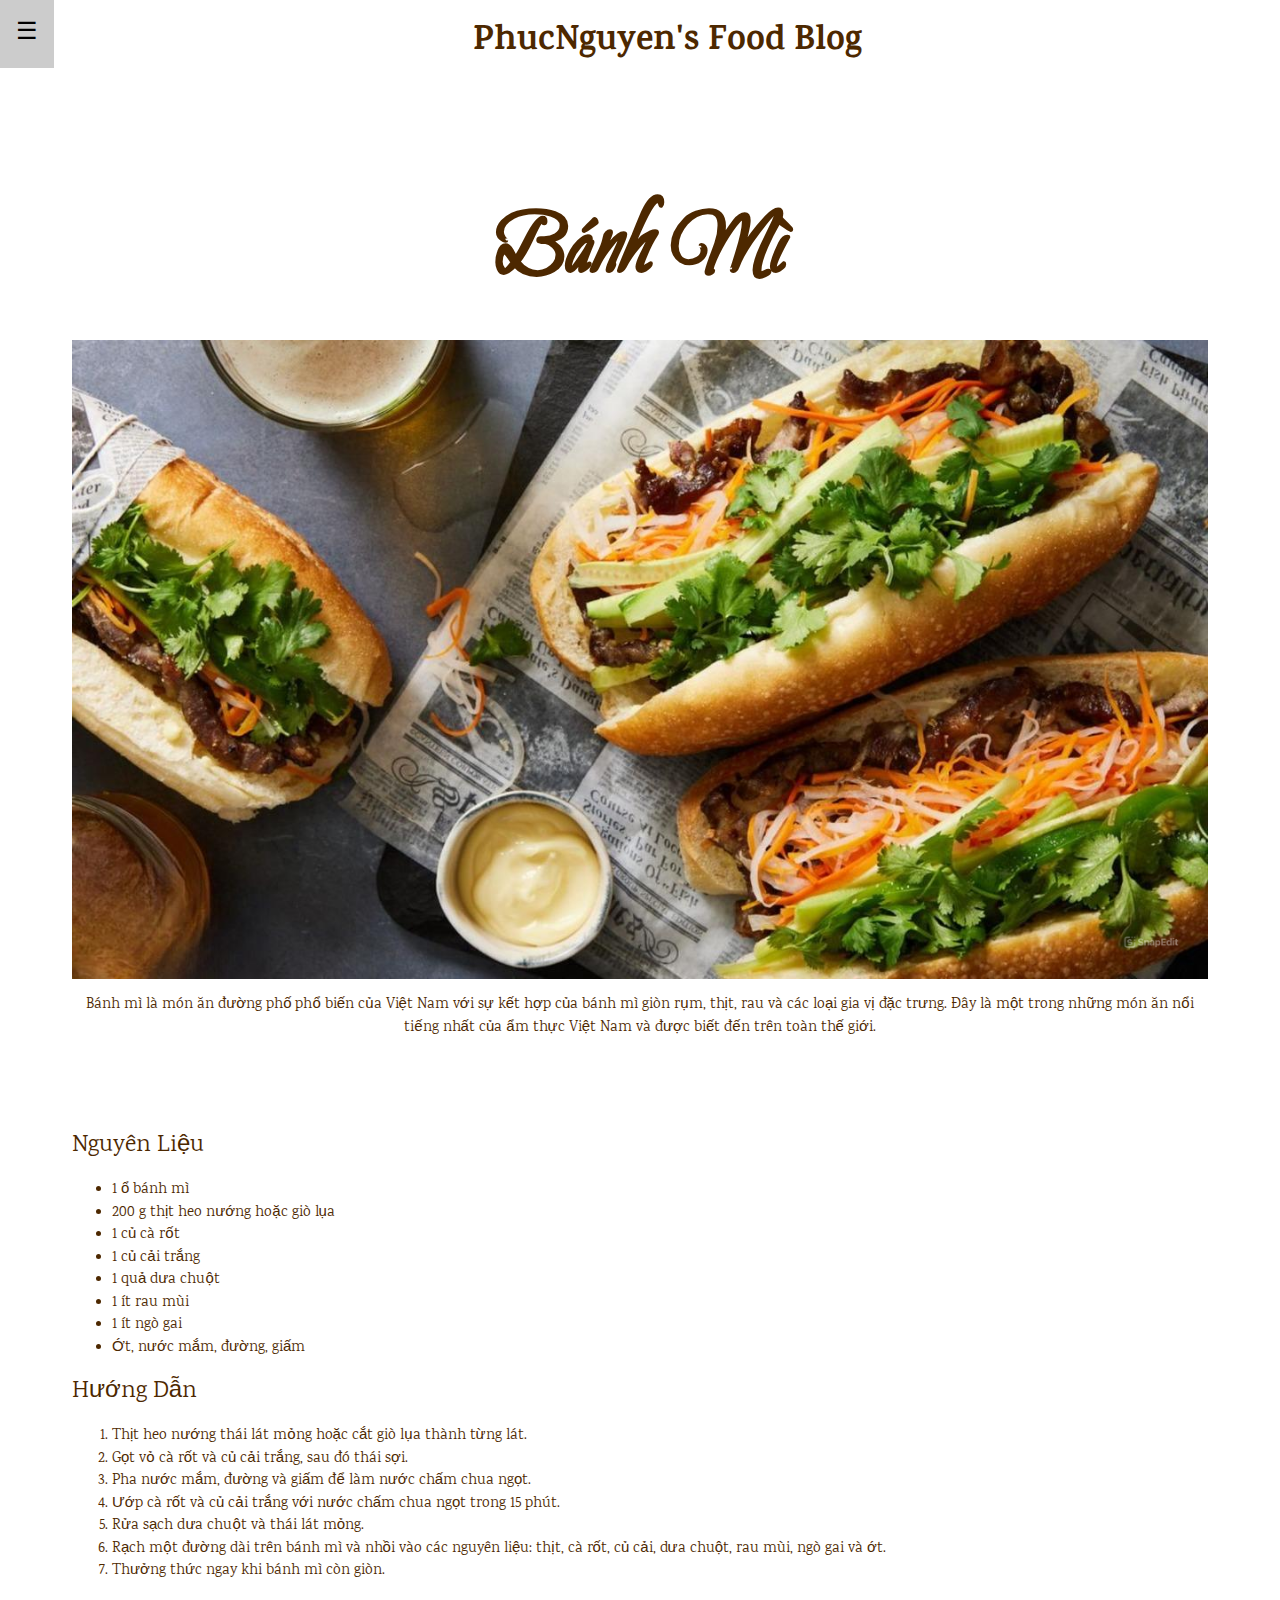
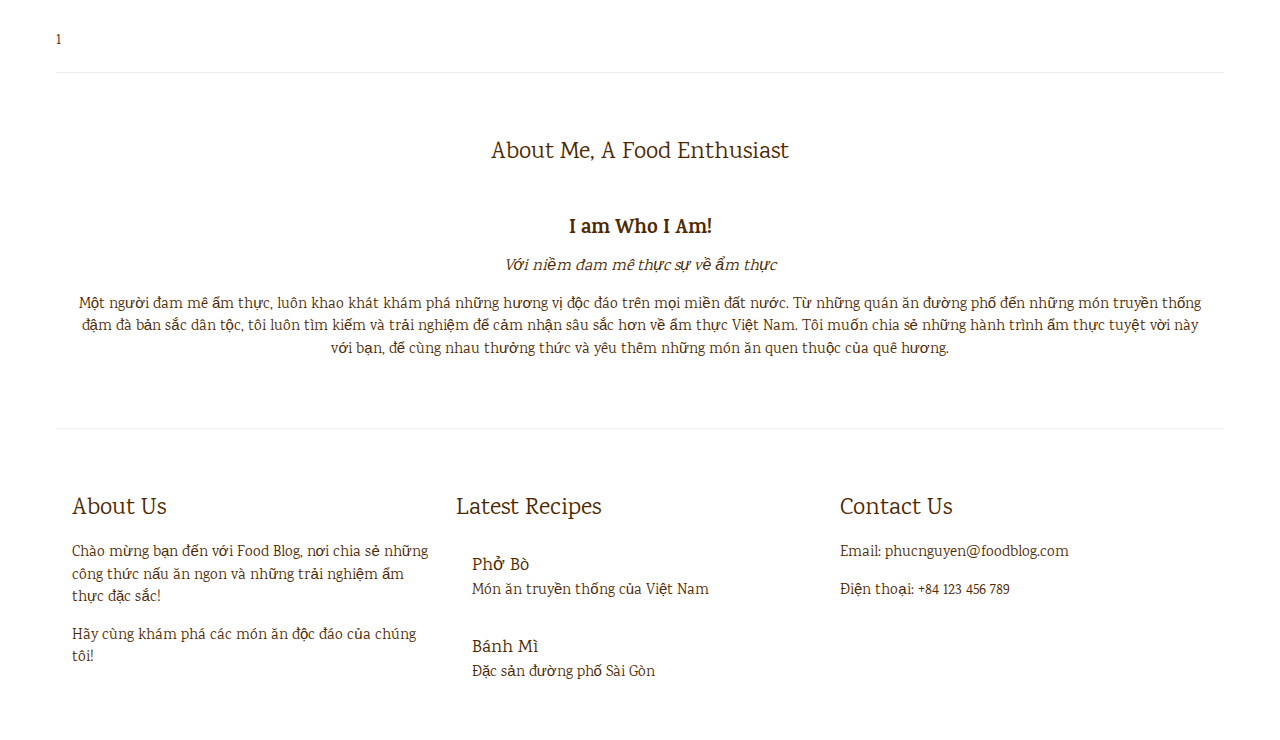
==== dishes/banhmi.html @ 0bd89c78 "update dishes" ====
<!DOCTYPE html>
<html>

<head>
    <link rel="preconnect" href="https://fonts.googleapis.com">
    <link rel="preconnect" href="https://fonts.gstatic.com" crossorigin>
    <link href="https://fonts.googleapis.com/css2?family=Petemoss&display=swap" rel="stylesheet">

    <title>Bánh Mì - Công Thức và Hướng Dẫn</title>
    <meta charset="utf-8">
    <meta name="viewport" content="width=device-width, initial-scale=1">
    <link rel="stylesheet" href="https://www.w3schools.com/w3css/4/w3.css">
    <link rel="stylesheet" href="https://fonts.googleapis.com/css?family=Karma">
    <link rel="apple-touch-icon" sizes="180x180" href="../favicon/apple-touch-icon.png">
    <link rel="icon" type="image/png" sizes="32x32" href="../favicon/favicon-32x32.png">
    <link rel="icon" type="image/png" sizes="16x16" href="../favicon/favicon-16x16.png">
    <link rel="manifest" href="../favicon/site.webmanifest">
    <style>
        * {
            color: #4d2800;
        }

        body,
        h1,
        h2,
        h3,
        h4,
        h5,
        h6 {
            font-family: "Karma", sans-serif
        }

        .w3-bar-block .w3-bar-item {
            padding: 20px
        }

        .w3-container h1 {
            font-family: "Petemoss", cursive;
            font-size: 120px;
            font-weight: 600;
            font-style: normal;
        }
    </style>
</head>

<body>

    <!-- Sidebar (hidden by default) -->
    <nav class="w3-sidebar w3-bar-block w3-card w3-top w3-xlarge w3-animate-left"
        style="display: none; z-index: 2; width: 15%; min-width: 150px" id="mySidebar">
        <a href="javascript:void(0)" onclick="w3_close()" class="w3-bar-item w3-button">Close Menu</a>
        <a href="#food" onclick="w3_close()" class="w3-bar-item w3-button">Food</a>
        <a href="#about" onclick="w3_close()" class="w3-bar-item w3-button">About</a>
    </nav>

    <!-- Top menu -->
    <div class="w3-top">
        <div class="w3-white w3-xlarge" style="margin:auto">
          <div class="w3-button w3-padding-16 w3-left" onclick="w3_open()">☰</div>
          <div class="w3-center w3-padding-16" style="font-size: 35px;"><b>PhucNguyen's Food Blog</b></div>
        </div>
    </div>

    <!-- !PAGE CONTENT! -->
    <div class="w3-main w3-content w3-padding" style="max-width: 1200px; margin-top: 100px">
        <!-- Bánh Mì -->
        <div class="w3-container w3-padding-32 w3-center">
            <h1>Bánh Mì</h1>
            <img src="../images/banhmi.jpg" alt="Bánh Mì" style="width: 100%; height: auto;">
            <p>Bánh mì là món ăn đường phố phổ biến của Việt Nam với sự kết hợp của bánh mì giòn rụm, thịt, rau và các loại gia vị đặc trưng. Đây là một trong những món ăn nổi tiếng nhất của ẩm thực Việt Nam và được biết đến trên toàn thế giới.</p>
        </div>

        <!-- Công Thức Nấu Ăn -->
        <div class="w3-container w3-padding-32">
            <h3>Nguyên Liệu</h3>
            <ul>
                <li>1 ổ bánh mì</li>
                <li>200 g thịt heo nướng hoặc giò lụa</li>
                <li>1 củ cà rốt</li>
                <li>1 củ cải trắng</li>
                <li>1 quả dưa chuột</li>
                <li>1 ít rau mùi</li>
                <li>1 ít ngò gai</li>
                <li>Ớt, nước mắm, đường, giấm</li>
            </ul>

            <h3>Hướng Dẫn</h3>
            <ol>
                <li>Thịt heo nướng thái lát mỏng hoặc cắt giò lụa thành từng lát.</li>
                <li>Gọt vỏ cà rốt và củ cải trắng, sau đó thái sợi.</li>
                <li>Pha nước mắm, đường và giấm để làm nước chấm chua ngọt.</li>
                <li>Ướp cà rốt và củ cải trắng với nước chấm chua ngọt trong 15 phút.</li>
                <li>Rửa sạch dưa chuột và thái lát mỏng.</li>
                <li>Rạch một đường dài trên bánh mì và nhồi vào các nguyên liệu: thịt, cà rốt, củ cải, dưa chuột, rau mùi, ngò gai và ớt.</li>
                <li>Thưởng thức ngay khi bánh mì còn giòn.</li>
            </ol>
        </div>
1

        <hr id="about">

        <!-- About Section -->
        <div class="w3-container w3-padding-32 w3-center">
            <h3>About Me, A Food Enthusiast</h3><br>
            <div class="w3-padding-20">
                <h4><b>I am Who I Am!</b></h4>
                <h6><i>Với niềm đam mê thực sự về ẩm thực</i></h6>
                <p>Một người đam mê ẩm thực, luôn khao khát khám phá những hương vị độc đáo trên mọi miền
                    đất nước.
                    Từ những quán ăn đường phố đến những món truyền thống đậm đà bản sắc dân tộc, tôi luôn tìm kiếm và
                    trải nghiệm để cảm nhận sâu sắc hơn về ẩm thực Việt Nam.
                    Tôi muốn chia sẻ những hành trình ẩm thực tuyệt vời này với bạn, để cùng nhau thưởng thức và yêu
                    thêm những món ăn quen thuộc của quê hương.</p>
            </div>
        </div>
        <hr>

        <!-- Footer -->
        <footer class="w3-row-padding w3-padding-32">
            <div class="w3-third">
                <h3>About Us</h3>
                <p>Chào mừng bạn đến với Food Blog, nơi chia sẻ những công thức nấu ăn ngon và những trải nghiệm ẩm thực
                    đặc sắc!</p>
                <p>Hãy cùng khám phá các món ăn độc đáo của chúng tôi!</p>
            </div>

            <div class="w3-third">
                <h3>Latest Recipes</h3>
                <ul class="w3-ul w3-hoverable">
                  <a href="../dishes/pho.html" style="display: block; text-decoration: none; color: inherit;">
                    <li class="w3-padding-16">
                    <span class="w3-large">Phở Bò</span><br>
                    <span>Món ăn truyền thống của Việt Nam</span>
                    </li>
                  </a>
                  <a href="../dishes/banhmi.html" style="display: block; text-decoration: none; color: inherit;">
                    <li class="w3-padding-16">
                      <span class="w3-large">Bánh Mì</span><br>
                      <span>Đặc sản đường phố Sài Gòn</span>
                    </li>
                  </a>
                </ul>
            </div>

            <div class="w3-third w3-right w3-padding-left">
                <h3>Contact Us</h3>
                <p>Email: phucnguyen@foodblog.com</p>
                <p>Điện thoại: +84 123 456 789</p>
            </div>
        </footer>

        <!-- End page content -->
    </div>

    <script>
        // Script to open and close sidebar
        function w3_open() {
            document.getElementById("mySidebar").style.display = "block";
        }

        function w3_close() {
            document.getElementById("mySidebar").style.display = "none";
        }
    </script>

</body>

</html>
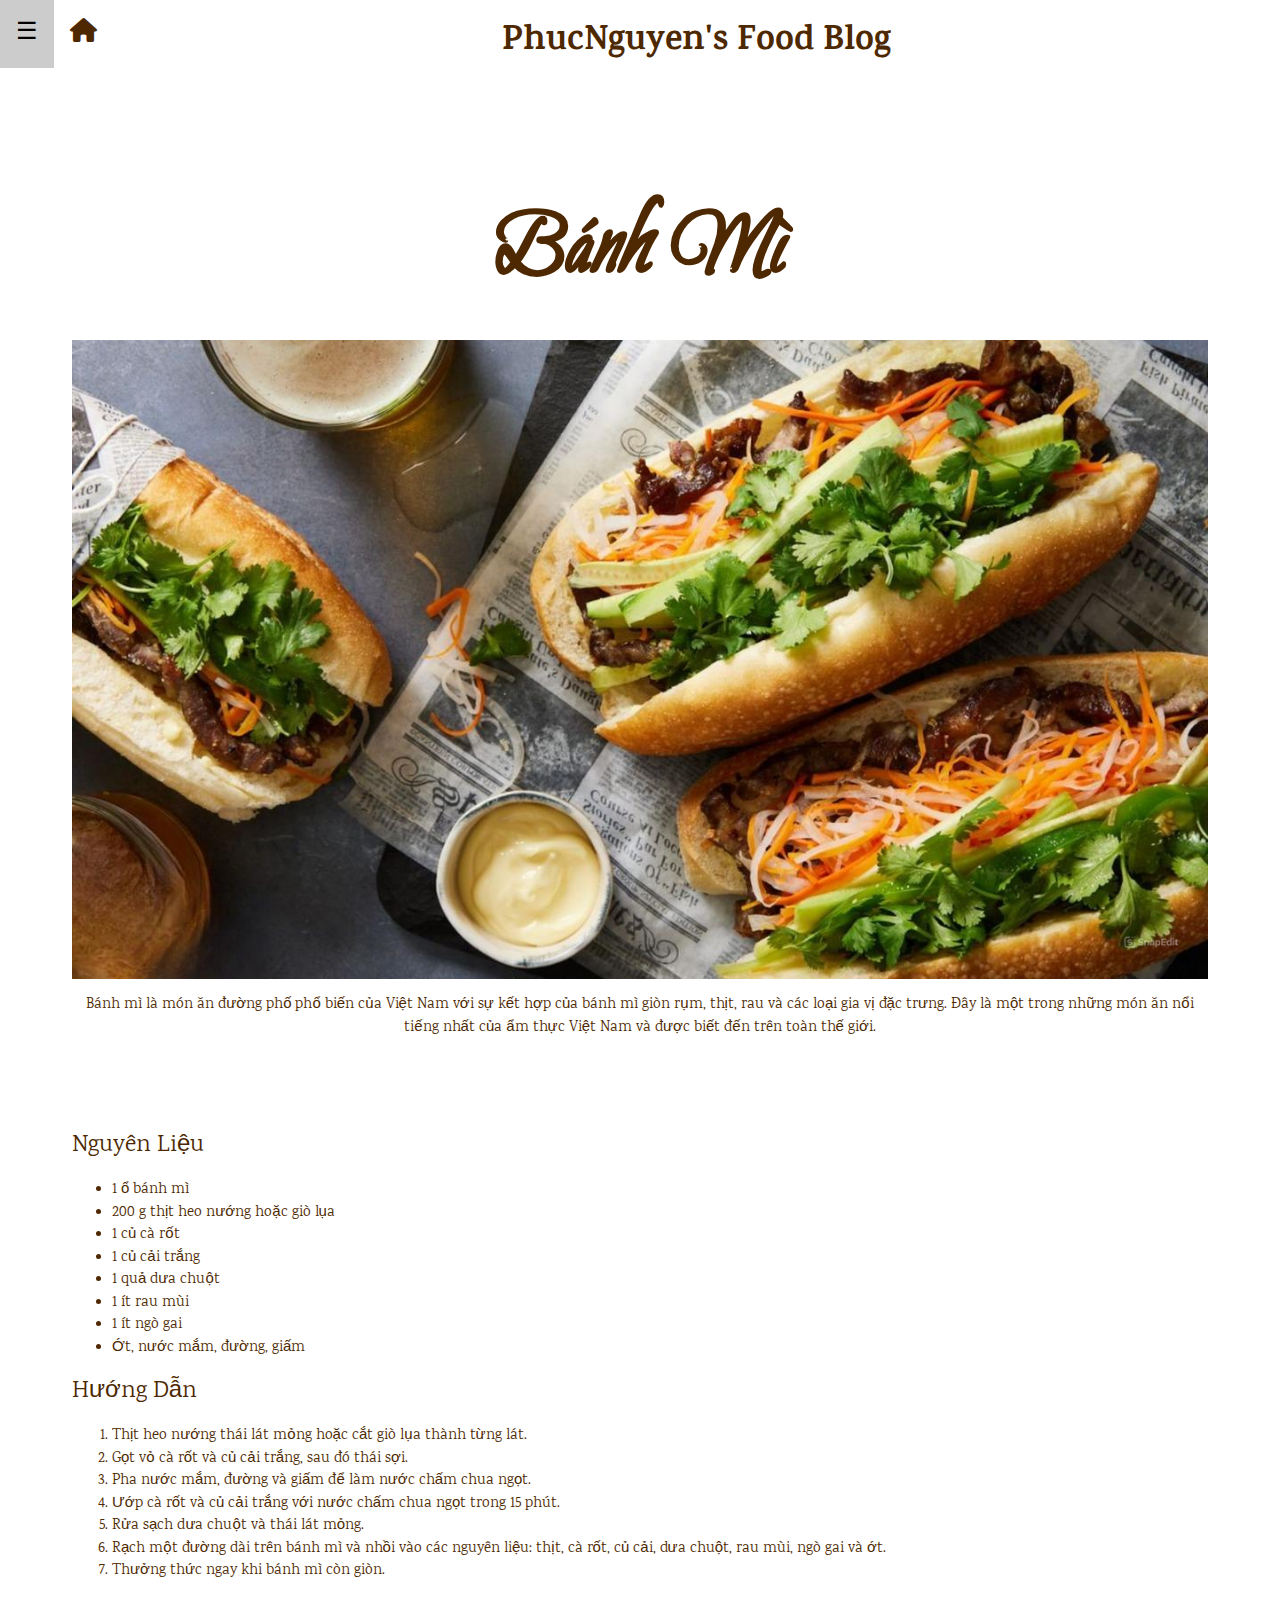
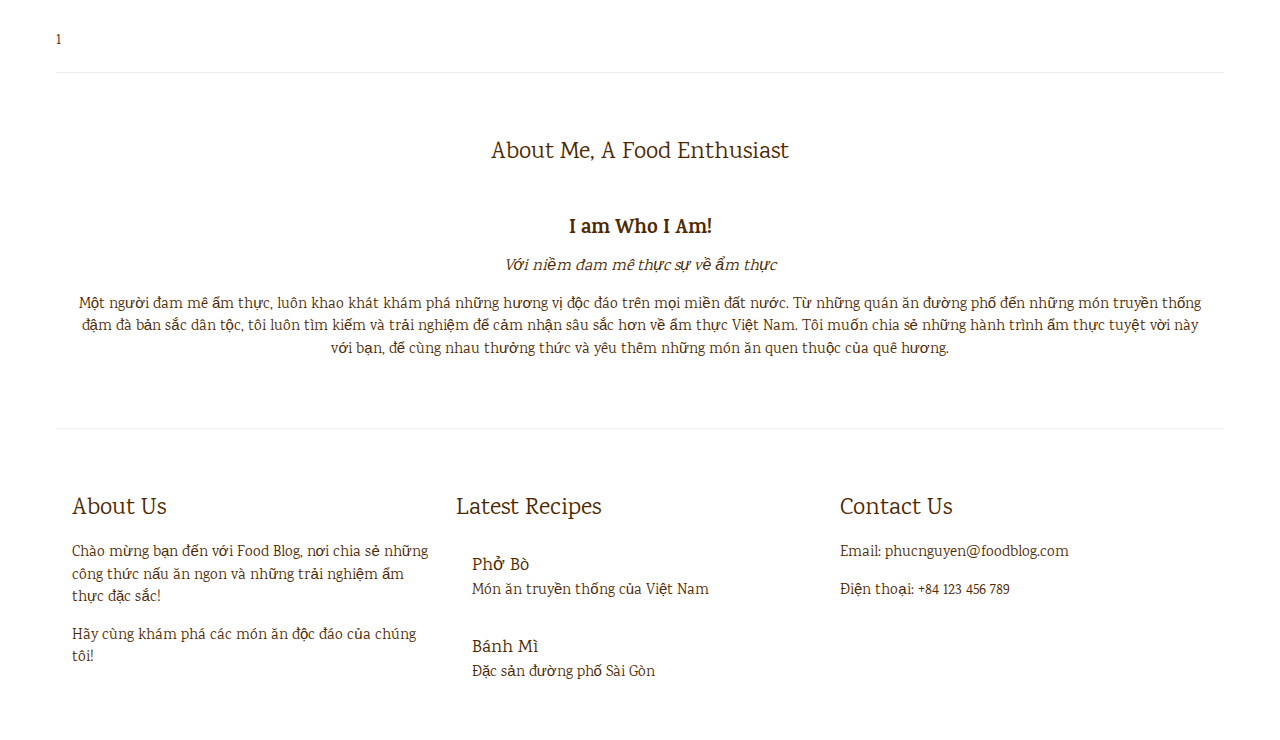
==== commit 481b2cd9: "update code" ====
--- a/dishes/banhmi.html
+++ b/dishes/banhmi.html
@@ -15,6 +15,7 @@
     <link rel="icon" type="image/png" sizes="32x32" href="../favicon/favicon-32x32.png">
     <link rel="icon" type="image/png" sizes="16x16" href="../favicon/favicon-16x16.png">
     <link rel="manifest" href="../favicon/site.webmanifest">
+    <link rel="stylesheet" href="https://cdnjs.cloudflare.com/ajax/libs/font-awesome/6.0.0-beta3/css/all.min.css">
     <style>
         * {
             color: #4d2800;
@@ -49,7 +50,6 @@
     <nav class="w3-sidebar w3-bar-block w3-card w3-top w3-xlarge w3-animate-left"
         style="display: none; z-index: 2; width: 15%; min-width: 150px" id="mySidebar">
         <a href="javascript:void(0)" onclick="w3_close()" class="w3-bar-item w3-button">Close Menu</a>
-        <a href="#food" onclick="w3_close()" class="w3-bar-item w3-button">Food</a>
         <a href="#about" onclick="w3_close()" class="w3-bar-item w3-button">About</a>
     </nav>
 
@@ -57,6 +57,7 @@
     <div class="w3-top">
         <div class="w3-white w3-xlarge" style="margin:auto">
           <div class="w3-button w3-padding-16 w3-left" onclick="w3_open()">☰</div>
+          <a href="../index.html" class="w3-button w3-padding-16 w3-left"><i class="fas fa-home"></i></a>
           <div class="w3-center w3-padding-16" style="font-size: 35px;"><b>PhucNguyen's Food Blog</b></div>
         </div>
     </div>
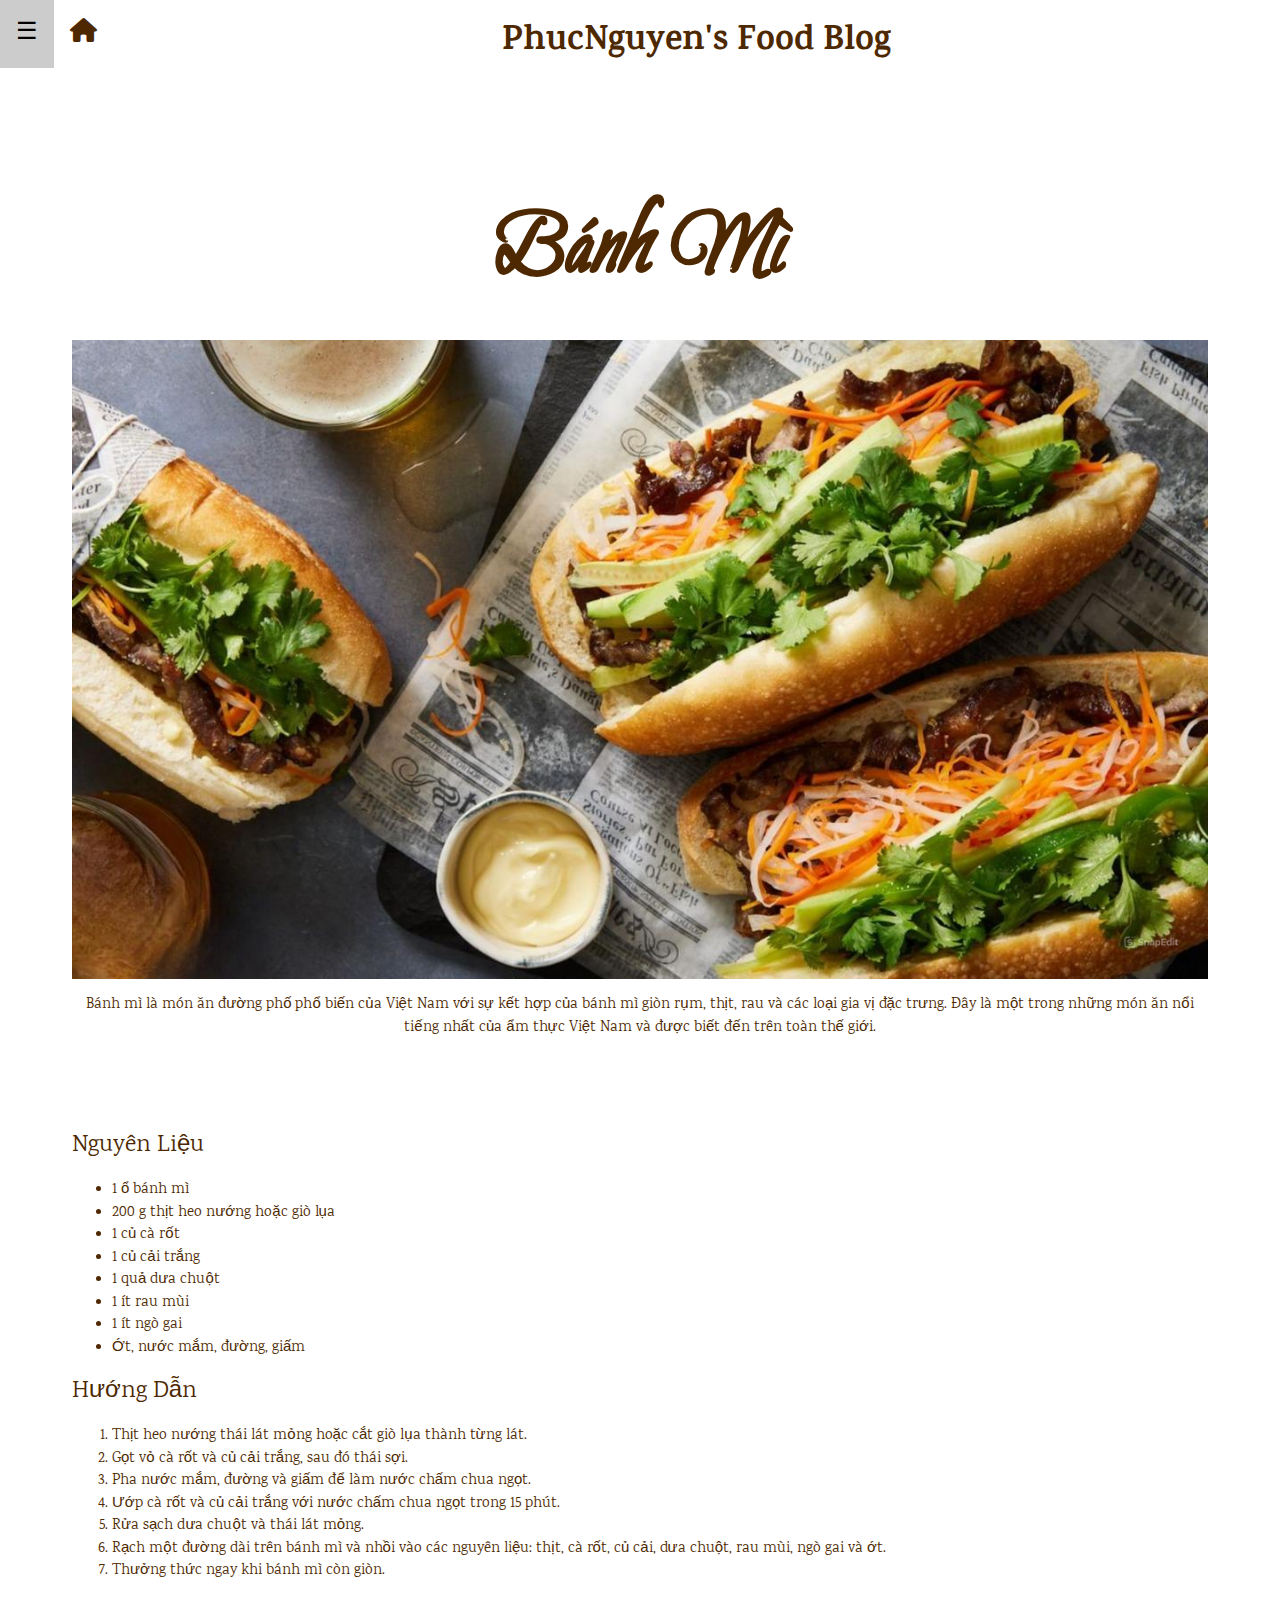
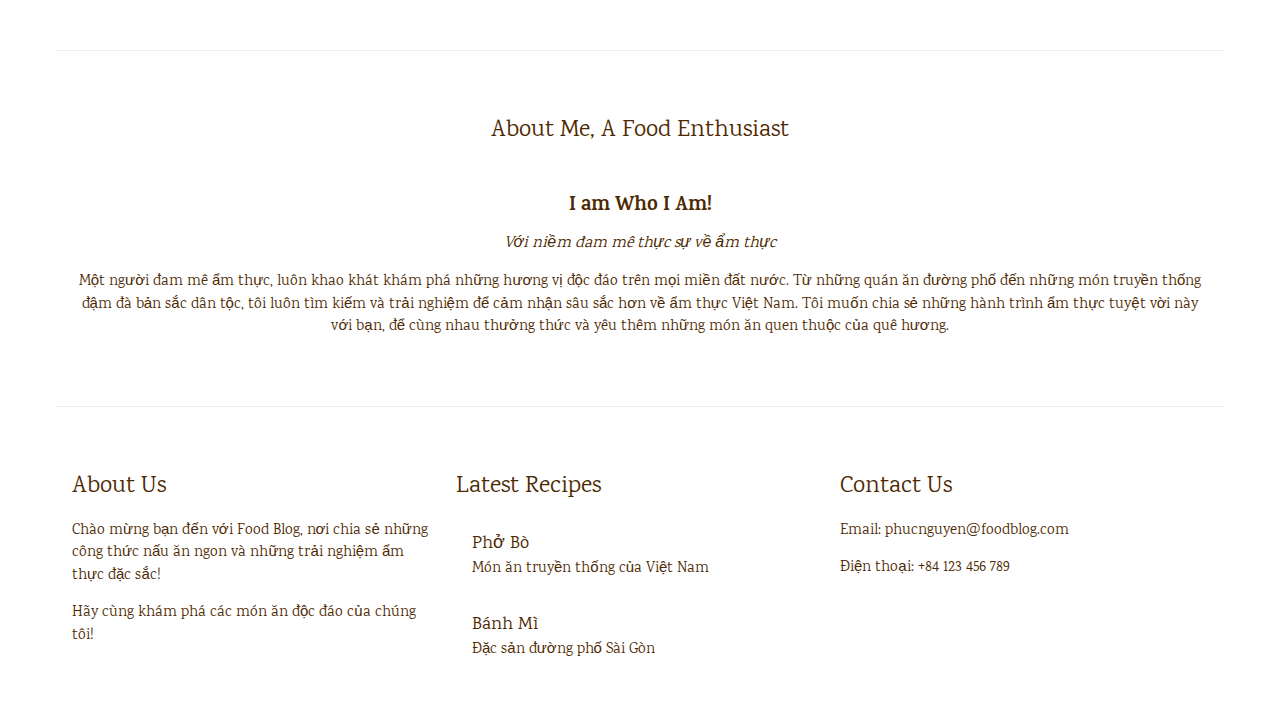
==== commit a3b21b03: "fix" ====
--- a/dishes/banhmi.html
+++ b/dishes/banhmi.html
@@ -96,7 +96,6 @@
                 <li>Thưởng thức ngay khi bánh mì còn giòn.</li>
             </ol>
         </div>
-1
 
         <hr id="about">
 
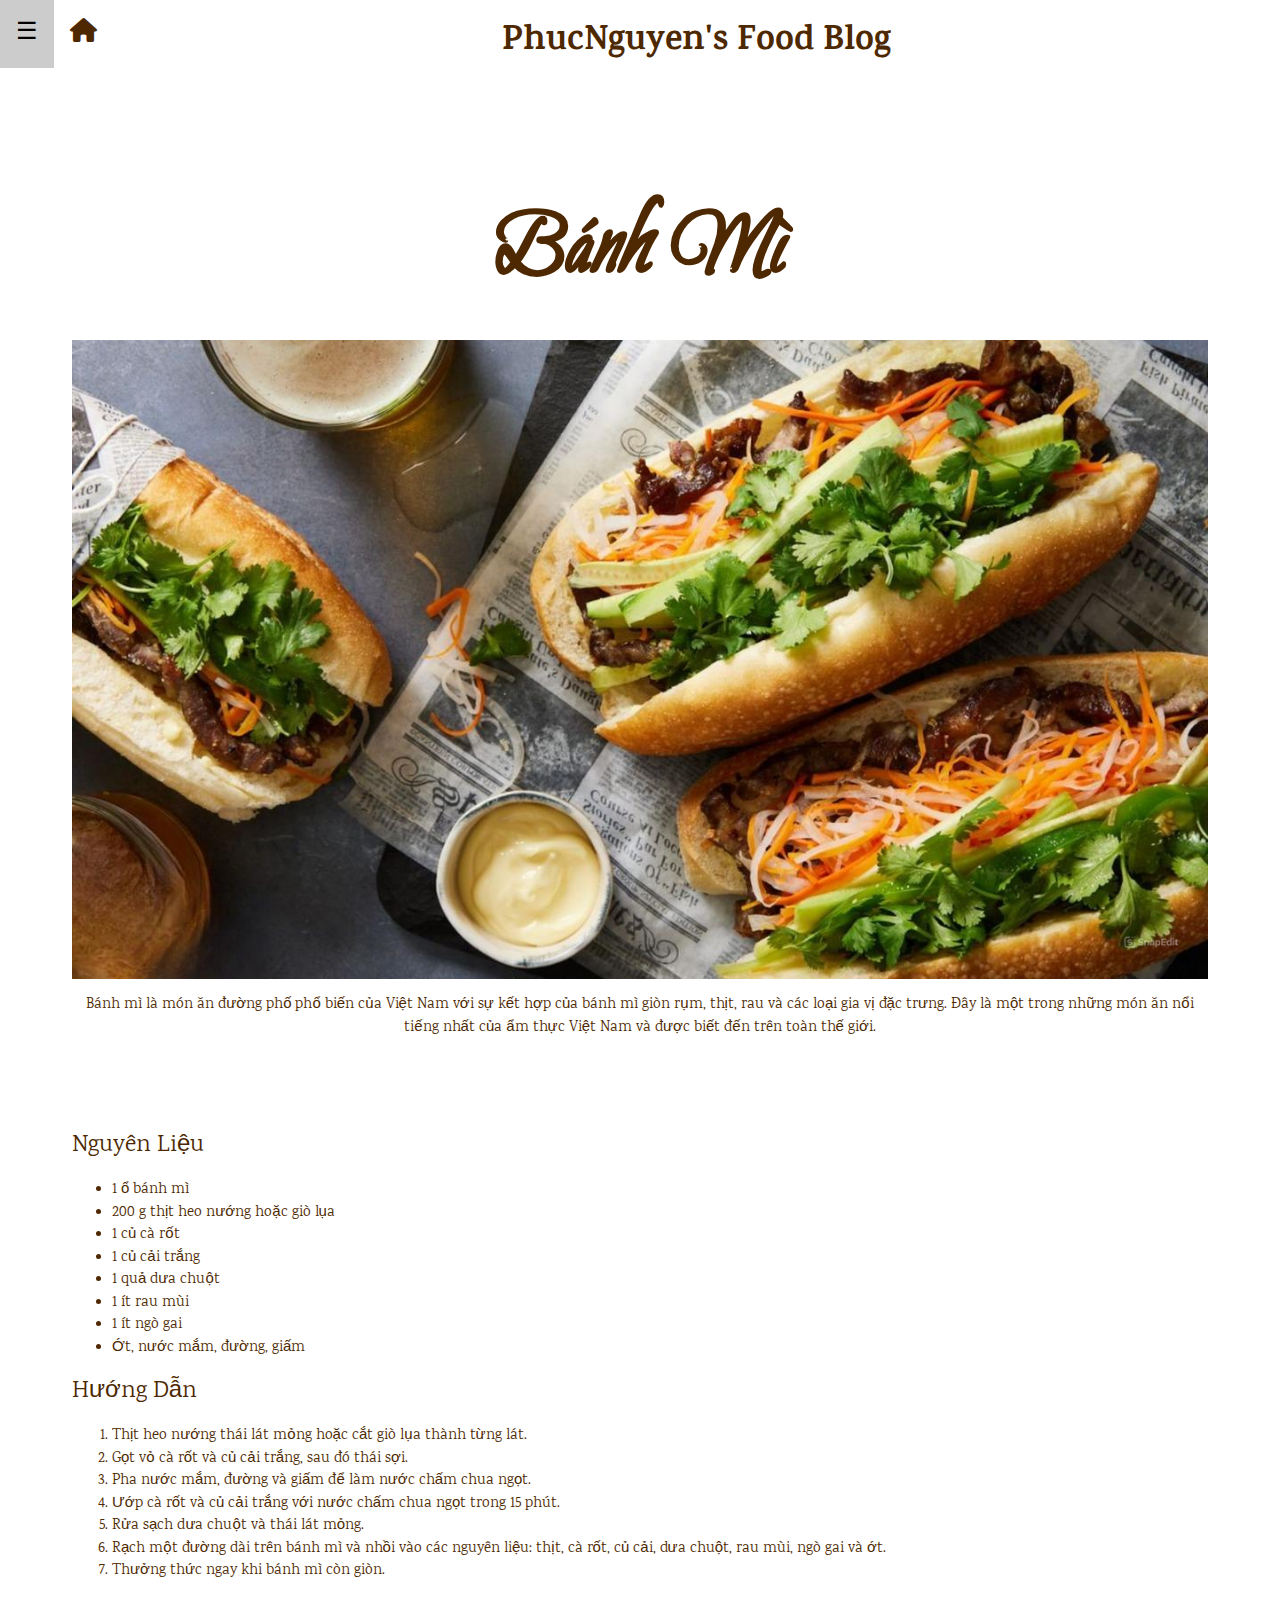
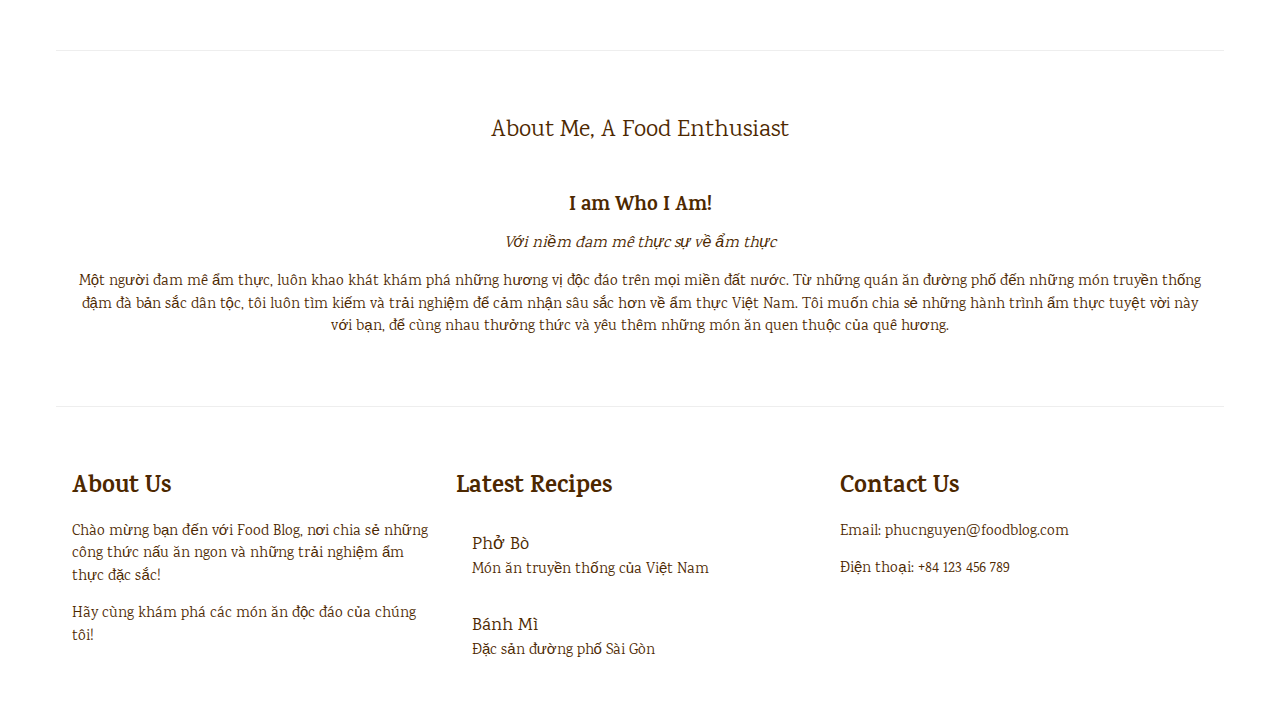
==== commit b57ead21: "fix dishes" ====
--- a/dishes/banhmi.html
+++ b/dishes/banhmi.html
@@ -118,34 +118,34 @@
         <!-- Footer -->
         <footer class="w3-row-padding w3-padding-32">
             <div class="w3-third">
-                <h3>About Us</h3>
-                <p>Chào mừng bạn đến với Food Blog, nơi chia sẻ những công thức nấu ăn ngon và những trải nghiệm ẩm thực
-                    đặc sắc!</p>
-                <p>Hãy cùng khám phá các món ăn độc đáo của chúng tôi!</p>
+              <h3><b>About Us</b></h3>
+              <p>Chào mừng bạn đến với Food Blog, nơi chia sẻ những công thức nấu ăn ngon và những trải nghiệm ẩm thực đặc
+                sắc!</p>
+              <p>Hãy cùng khám phá các món ăn độc đáo của chúng tôi!</p>
             </div>
-
+      
             <div class="w3-third">
-                <h3>Latest Recipes</h3>
-                <ul class="w3-ul w3-hoverable">
-                  <a href="../dishes/pho.html" style="display: block; text-decoration: none; color: inherit;">
-                    <li class="w3-padding-16">
-                    <span class="w3-large">Phở Bò</span><br>
-                    <span>Món ăn truyền thống của Việt Nam</span>
-                    </li>
-                  </a>
-                  <a href="../dishes/banhmi.html" style="display: block; text-decoration: none; color: inherit;">
-                    <li class="w3-padding-16">
-                      <span class="w3-large">Bánh Mì</span><br>
-                      <span>Đặc sản đường phố Sài Gòn</span>
-                    </li>
-                  </a>
-                </ul>
+              <h3><b>Latest Recipes</b></h3>
+              <ul class="w3-ul w3-hoverable">
+                <a href="../dishes/pho.html" style="display: block; text-decoration: none; color: inherit;">
+                  <li class="w3-padding-16">
+                  <span class="w3-large">Phở Bò</span><br>
+                  <span>Món ăn truyền thống của Việt Nam</span>
+                  </li>
+                </a>
+                <a href="../dishes/banhmi.html" style="display: block; text-decoration: none; color: inherit;">
+                  <li class="w3-padding-16">
+                    <span class="w3-large">Bánh Mì</span><br>
+                    <span>Đặc sản đường phố Sài Gòn</span>
+                  </li>
+                </a>
+              </ul>
             </div>
-
-            <div class="w3-third w3-right w3-padding-left">
-                <h3>Contact Us</h3>
-                <p>Email: phucnguyen@foodblog.com</p>
-                <p>Điện thoại: +84 123 456 789</p>
+      
+            <div class="w3-third">
+              <h3><b>Contact Us</b></h3>
+              <p>Email: phucnguyen@foodblog.com</p>
+              <p>Điện thoại: +84 123 456 789</p>
             </div>
         </footer>
 
